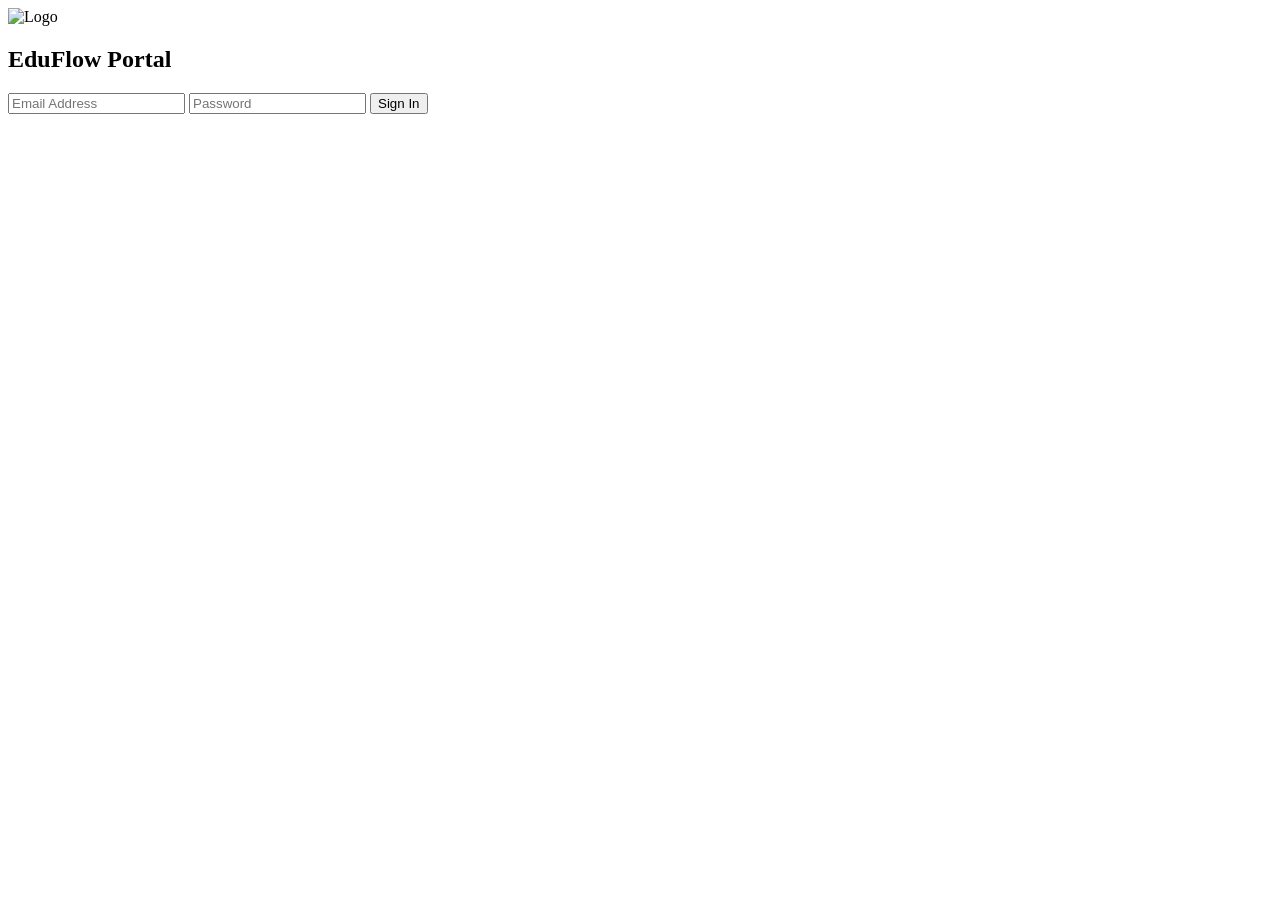
==== index.html @ 76ab89a8 "Create index.html" ====
<!DOCTYPE html>
<html lang="en">
<head>
    <meta charset="UTF-8">
    <title>EduFlow | Login</title>
    <link rel="stylesheet" href="css/style.css">
</head>
<body class="login-page">
    <div class="login-card">
        <img src="assets/logo.png" alt="Logo" class="login-logo">
        <h2 style="color: var(--navy);">EduFlow Portal</h2>
        <form id="login-form">
            <input type="email" id="email" placeholder="Email Address" required>
            <input type="password" id="password" placeholder="Password" required>
            <button type="submit" class="btn-primary">Sign In</button>
        </form>
    </div>

    <script type="module">
        import { loginUser } from './js/auth.js';
        document.getElementById('login-form').addEventListener('submit', (e) => {
            e.preventDefault();
            loginUser(e.target.email.value, e.target.password.value);
        });
    </script>
</body>
</html>
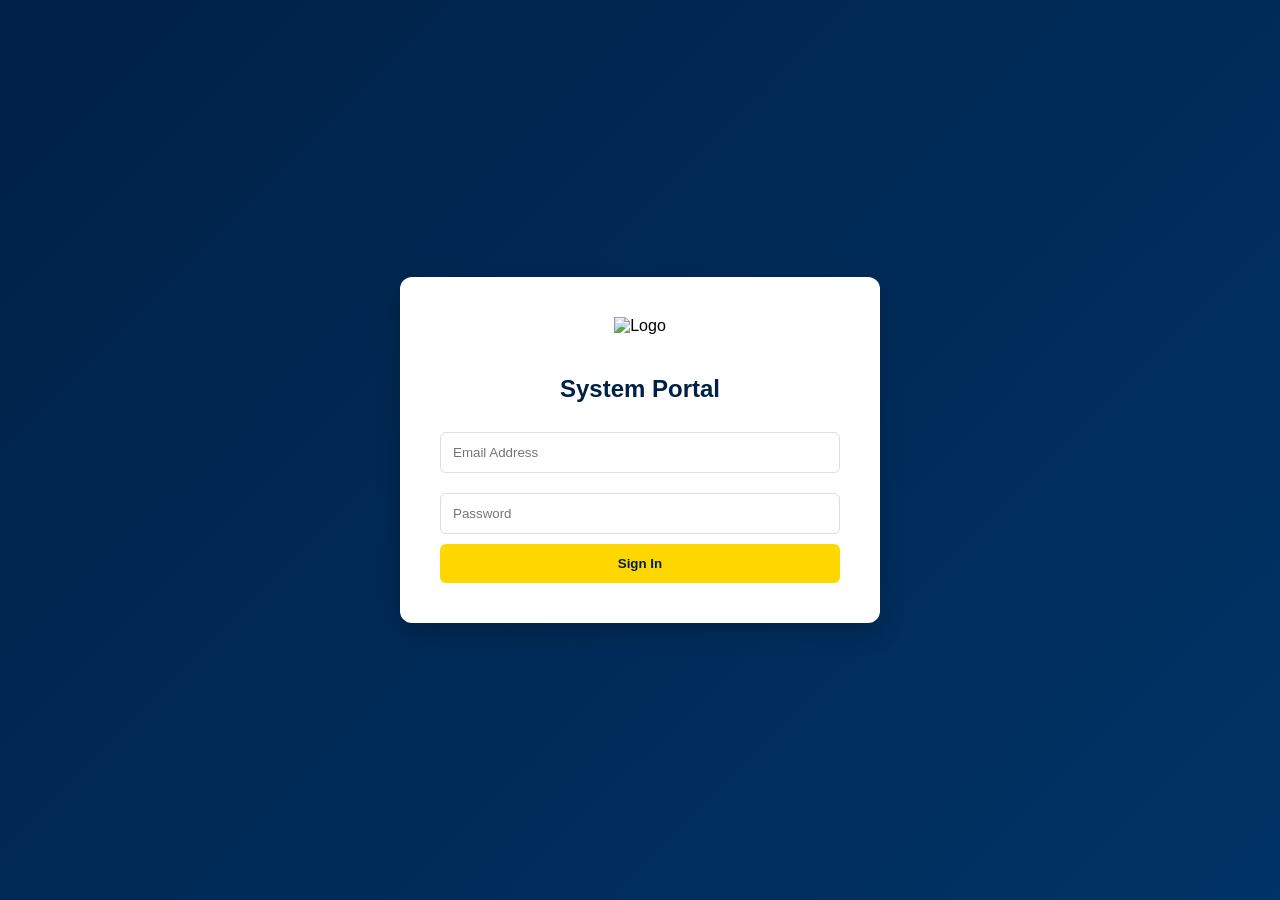
==== commit 8fc59890: "Update index.html" ====
--- a/index.html
+++ b/index.html
@@ -2,13 +2,13 @@
 <html lang="en">
 <head>
     <meta charset="UTF-8">
-    <title>EduFlow | Login</title>
+    <title>HERO OMS | Login</title>
     <link rel="stylesheet" href="css/style.css">
 </head>
 <body class="login-page">
     <div class="login-card">
         <img src="assets/logo.png" alt="Logo" class="login-logo">
-        <h2 style="color: var(--navy);">EduFlow Portal</h2>
+        <h2 style="color: var(--navy);">System Portal</h2>
         <form id="login-form">
             <input type="email" id="email" placeholder="Email Address" required>
             <input type="password" id="password" placeholder="Password" required>
--- a/css/style.css
+++ b/css/style.css
@@ -0,0 +1,59 @@
+:root {
+    --navy: #002147;
+    --gold: #FFD700;
+    --white: #FFFFFF;
+    --dark-gold: #c5a000;
+    --bg-light: #f4f7f6;
+}
+
+body {
+    background-color: var(--bg-light);
+    margin: 0;
+    font-family: 'Inter', sans-serif;
+}
+
+/* Login Page Specifics */
+.login-page {
+    height: 100vh;
+    display: flex;
+    justify-content: center;
+    align-items: center;
+    background: linear-gradient(135deg, var(--navy) 0%, #003366 100%);
+}
+
+.login-card {
+    background: var(--white);
+    padding: 40px;
+    border-radius: 12px;
+    box-shadow: 0 10px 25px rgba(0,0,0,0.2);
+    width: 100%;
+    max-width: 400px;
+    text-align: center;
+}
+
+.login-logo { width: 80px; margin-bottom: 20px; }
+
+input {
+    width: 100%;
+    padding: 12px;
+    margin: 10px 0;
+    border: 1px solid #ddd;
+    border-radius: 6px;
+    box-sizing: border-box;
+}
+
+.btn-primary {
+    width: 100%;
+    padding: 12px;
+    background: var(--gold);
+    color: var(--navy);
+    border: none;
+    border-radius: 6px;
+    font-weight: bold;
+    cursor: pointer;
+    transition: 0.3s;
+}
+
+.btn-primary:hover {
+    background: var(--dark-gold);
+}
